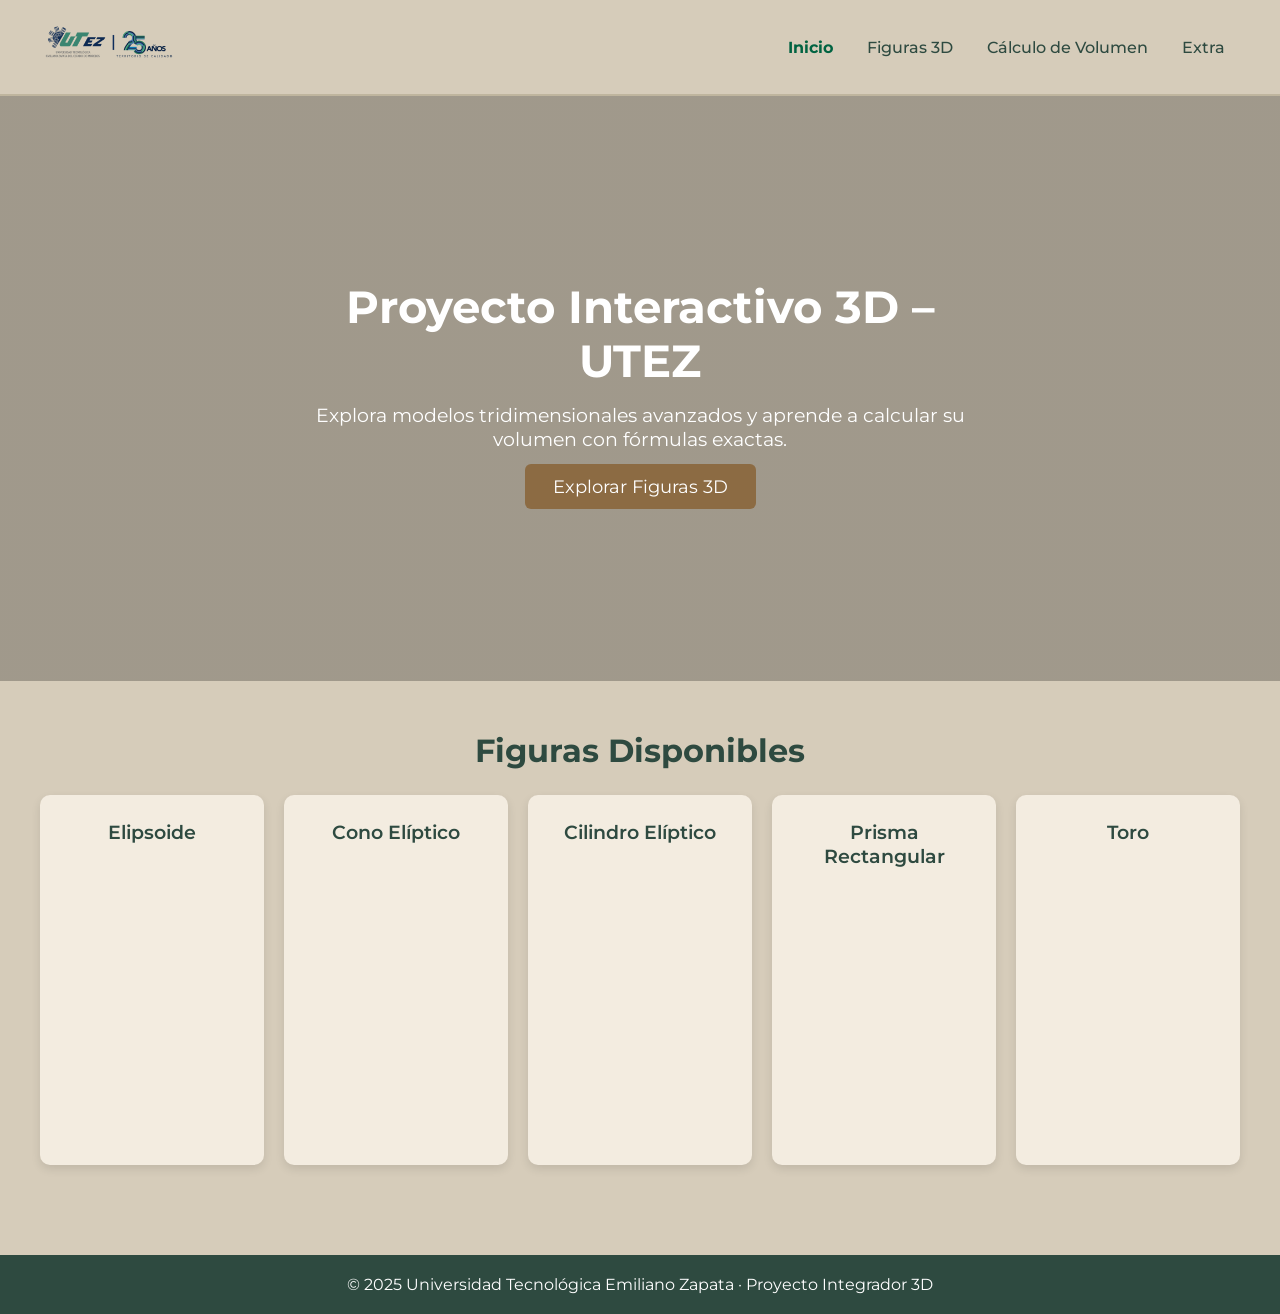
==== index.html @ 548322e1 "funcionamiento de la pagina web" ====
<!DOCTYPE html>
<html lang="es">
<head>
    <meta charset="UTF-8">
    <meta name="viewport" content="width=device-width, initial-scale=1.0">
    <title>Proyecto 3D UTEZ</title>

    <!-- Estilos -->
    <link rel="stylesheet" href="css/styles.css">

    <!-- Tipografía moderna similar a la UTEZ -->
    <link href="https://fonts.googleapis.com/css2?family=Montserrat:wght@300;400;500;700&display=swap" rel="stylesheet">
</head>
<body>

    <!-- NAVBAR -->
    <header class="navbar">
        <div class="nav-logo">
            <img src="assets/logo_utez.png" alt="Logo UTEZ">
        </div>

        <nav class="nav-links">
            <a href="index.html" class="active">Inicio</a>
            <a href="figuras.html">Figuras 3D</a>
            <a href="volumen.html">Cálculo de Volumen</a>
            <a href="extra.html">Extra</a>
        </nav>
    </header>

    <!-- HERO PRINCIPAL estilo UTEZ -->
    <section class="hero">
        <div class="hero-content">
            <h1>Proyecto Interactivo 3D – UTEZ</h1>
            <p>Explora modelos tridimensionales avanzados y aprende a calcular su volumen con fórmulas exactas.</p>
            <a href="figuras.html" class="btn-utez">Explorar Figuras 3D</a>
        </div>
    </section>

    <!-- SECCIÓN FIGURAS -->
    <section class="section">
        <h2>Figuras Disponibles</h2>

        <div class="figuras-grid">
            <div class="figura-card">Elipsoide</div>
            <div class="figura-card">Cono Elíptico</div>
            <div class="figura-card">Cilindro Elíptico</div>
            <div class="figura-card">Prisma Rectangular</div>
            <div class="figura-card">Toro</div>
        </div>
    </section>

    <!-- FOOTER -->
    <footer class="footer">
        <p>© 2025 Universidad Tecnológica Emiliano Zapata · Proyecto Integrador 3D</p>
    </footer>

</body>
</html>
---- css/styles.css ----
/* Tipografía general */
* {
    margin: 0;
    padding: 0;
    box-sizing: border-box;
    font-family: 'Montserrat', sans-serif;
}

body {
    background-color: #D6CCBA; /* Arena claro estilo UTEZ */
    color: #333;
}

/* NAVBAR */
.navbar {
    width: 100%;
    background-color: #D6CCBA;
    padding: 15px 40px;
    display: flex;
    align-items: center;
    justify-content: space-between;
    border-bottom: 2px solid #bfb59e;
    position: sticky;
    top: 0;
    z-index: 100;
}

.nav-logo img {
    height: 60px;
}

.nav-links a {
    margin: 0 15px;
    text-decoration: none;
    font-weight: 500;
    color: #2E4A40; /* Verde oscuro institucional */
    transition: 0.3s ease;
}

.nav-links a:hover {
    color: #006341; /* Verde UTEZ institucional */
}

.nav-links .active {
    color: #006341;
    font-weight: 700;
}

/* HERO PRINCIPAL */
.hero {
    background: linear-gradient(rgba(0,0,0,0.25), rgba(0,0,0,0.25)),
                url("https://images.pexels.com/photos/3184423/pexels-photo-3184423.jpeg") center/cover;
    height: 65vh;
    display: flex;
    align-items: center;
    justify-content: center;
    text-align: center;
    padding: 20px;
}

.hero-content {
    max-width: 700px;
    color: white;
}

.hero h1 {
    font-size: 2.8rem;
    font-weight: 700;
    margin-bottom: 15px;
}

.hero p {
    font-size: 1.2rem;
    margin-bottom: 25px;
}

/* BOTÓN ESTILO UTEZ */
.btn-utez {
    background-color: #8C6B43; /* Café botón UTEZ */
    padding: 12px 28px;
    color: white;
    text-decoration: none;
    font-size: 1.1rem;
    border-radius: 6px;
    transition: background-color 0.3s ease;
}
.figura-card .btn-utez {
    margin-top: 15px;  /* separa el botón del canvas */
}

.btn-utez:hover {
    background-color: #5E462B; /* Café más oscuro */
}

/* SECCIONES */
.section {
    padding: 50px 40px;
    text-align: center;
}

.section h2 {
    font-size: 2rem;
    margin-bottom: 25px;
    color: #2E4A40;
}

/* TARJETAS DE FIGURAS */
.figuras-grid {
    display: grid;
    grid-template-columns: repeat(5, 1fr); /* Fuerza 5 columnas */
    gap: 20px;
    max-width: 1300px; /* más ancho para 5 tarjetas */
    margin: 0 auto;
}

.figura-card {
    background-color: #F3ECE0; 
    padding: 25px;
    border-radius: 10px;
    box-shadow: 0px 4px 10px rgba(0,0,0,0.1);
    font-size: 1.2rem;
    font-weight: 600;
    color: #2E4A40;
    transition: transform 0.3s ease, box-shadow 0.3s ease;

    /* FIX: organizar contenido */
    display: flex;
    flex-direction: column;
    align-items: center;
    justify-content: space-between; 
    min-height: 370px; /* asegura que todo quepa bonito */
    text-align: center;
}


.figura-card:hover {
    transform: translateY(-5px);
    box-shadow: 0px 6px 14px rgba(0,0,0,0.15);
}

/* FOOTER */
.footer {
    background-color: #2E4A40;
    padding: 20px;
    color: white;
    text-align: center;
    margin-top: 40px;
}
.canvas-container {
    width: 100%;
    height: 280px;
    display: flex;
    justify-content: center;
    align-items: center;
    overflow: hidden; /* evita cortar figuras grandes */
    background-color: #e8dfd1;
    border-radius: 8px;
}


/* Estilo para inputs del cálculo de volumen */
.input-vol {
    width: 100%;
    padding: 10px;
    margin: 6px 0 16px 0;
    border: 2px solid #bfb59e;
    border-radius: 6px;
    font-size: 1rem;
}

#formContainer label {
    font-weight: 600;
    color: #2E4A40;
    display: block;
    margin-top: 10px;
}

#formContainer {
    background-color: #F3ECE0;
    padding: 25px;
    border-radius: 12px;
    box-shadow: 0px 4px 10px rgba(0,0,0,0.1);
    margin-top: 20px;
}

#resultado {
    background-color: #e8dfd1;
    padding: 15px;
    border-radius: 8px;
    margin-top: 25px;
}
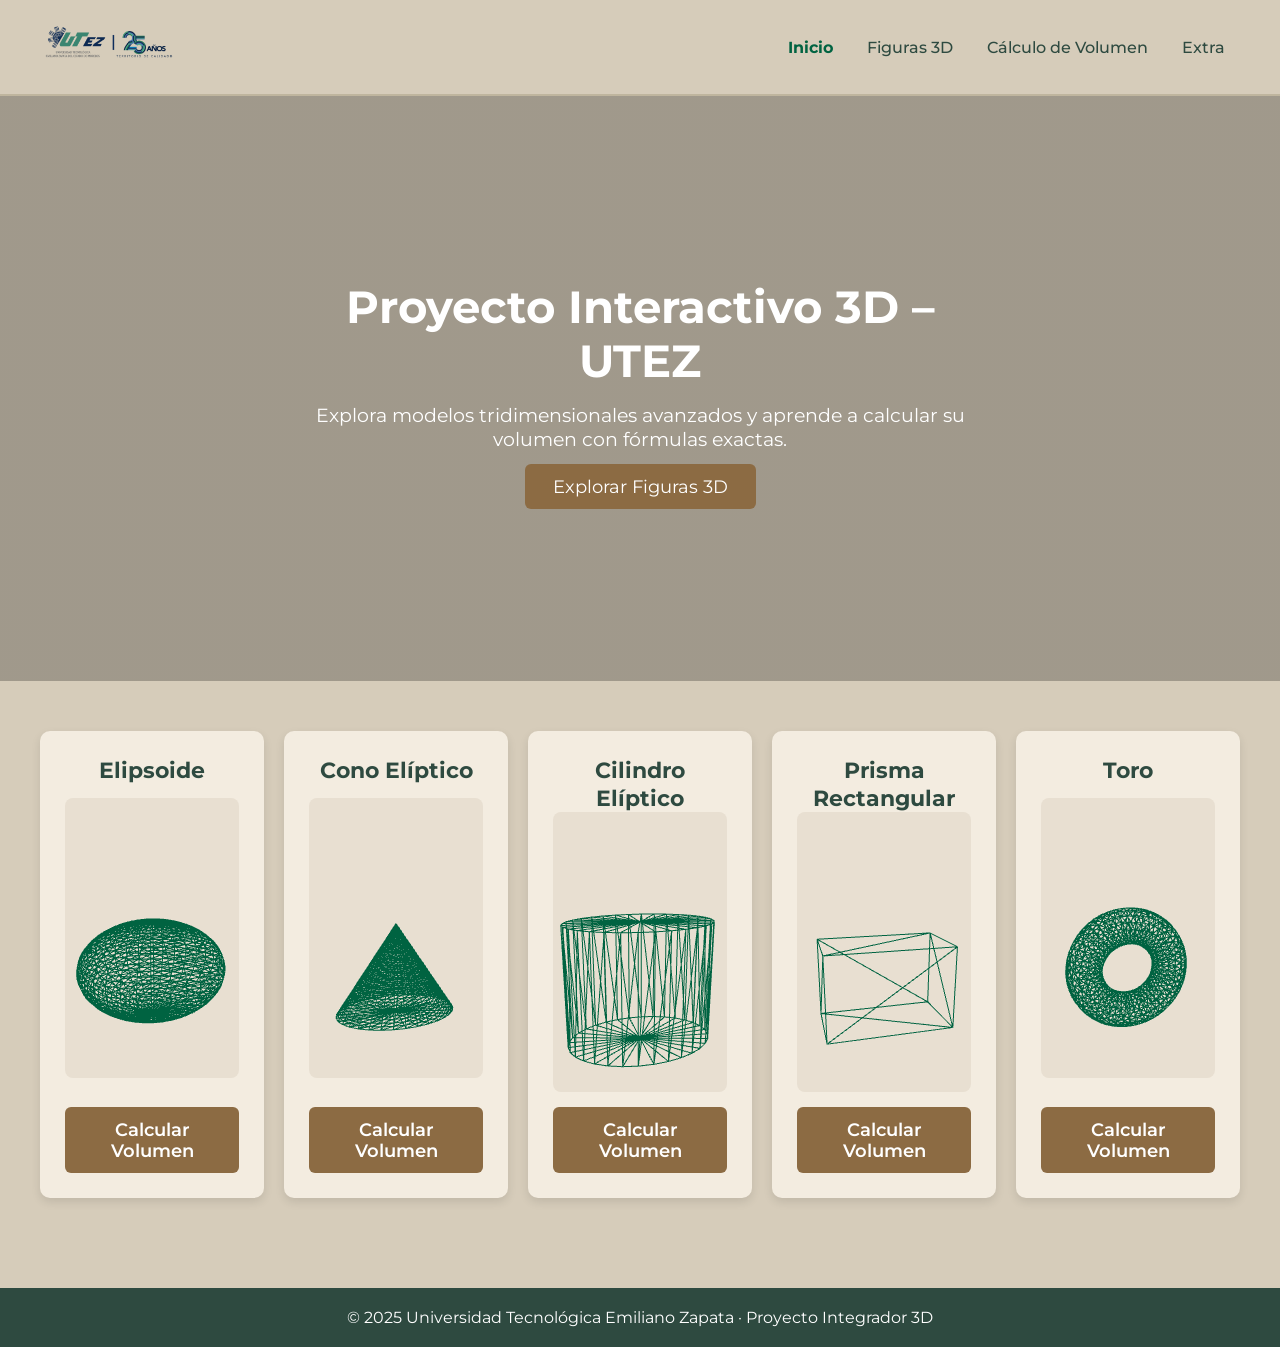
==== commit 00ef0e05: "Fuguras 3D en e menu de inicio" ====
--- a/index.html
+++ b/index.html
@@ -10,6 +10,8 @@
 
     <!-- Tipografía moderna similar a la UTEZ -->
     <link href="https://fonts.googleapis.com/css2?family=Montserrat:wght@300;400;500;700&display=swap" rel="stylesheet">
+     <script src="js/three.min.js"></script>
+    <script src="js/figuras.js" defer></script>
 </head>
 <body>
 
@@ -36,17 +38,48 @@
         </div>
     </section>
 
-    <!-- SECCIÓN FIGURAS -->
+    <!-- CONTENEDOR DE FIGURAS 3D -->
     <section class="section">
-        <h2>Figuras Disponibles</h2>
 
         <div class="figuras-grid">
-            <div class="figura-card">Elipsoide</div>
-            <div class="figura-card">Cono Elíptico</div>
-            <div class="figura-card">Cilindro Elíptico</div>
-            <div class="figura-card">Prisma Rectangular</div>
-            <div class="figura-card">Toro</div>
+
+            <!-- ELIPSOIDE -->
+            <div class="figura-card">
+                <h3>Elipsoide</h3>
+                <div class="canvas-container" id="elipsoideCanvas"></div>
+                <a href="volumen.html" class="btn-utez">Calcular Volumen</a>
+            </div>
+
+            <!-- CONO ELÍPTICO -->
+            <div class="figura-card">
+                <h3>Cono Elíptico</h3>
+                <div class="canvas-container" id="conoElipticoCanvas"></div>
+                <a href="volumen.html" class="btn-utez">Calcular Volumen</a>
+            </div>
+
+            <!-- CILINDRO ELÍPTICO -->
+            <div class="figura-card">
+                <h3>Cilindro Elíptico</h3>
+                <div class="canvas-container" id="cilindroElipticoCanvas"></div>
+                <a href="volumen.html" class="btn-utez">Calcular Volumen</a>
+            </div>
+
+            <!-- PRISMA RECTANGULAR -->
+            <div class="figura-card">
+                <h3>Prisma Rectangular</h3>
+                <div class="canvas-container" id="prismaCanvas"></div>
+                <a href="volumen.html" class="btn-utez">Calcular Volumen</a>
+            </div>
+
+            <!-- TORO -->
+            <div class="figura-card">
+                <h3>Toro</h3>
+                <div class="canvas-container" id="toroCanvas"></div>
+                <a href="volumen.html" class="btn-utez">Calcular Volumen</a>
+            </div>
+
         </div>
+
     </section>
 
     <!-- FOOTER -->
